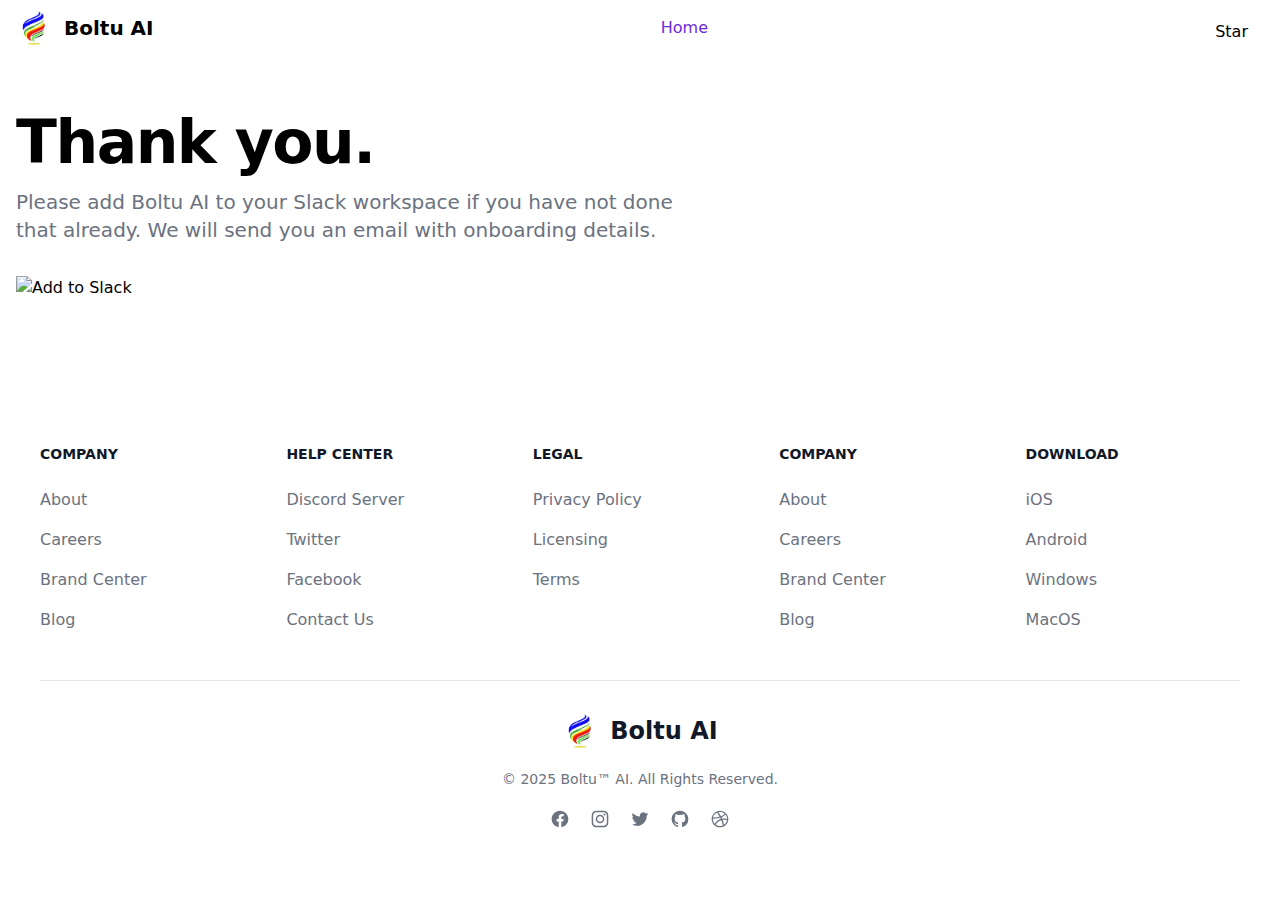
==== confirm/index.html @ ce23ddee "Added confirmation page" ====
<!DOCTYPE html>
 <html lang="en">
<head>
    <link rel="canonical" href="https://www.boltu.ai" />
    <meta charset="UTF-8">
    <meta http-equiv="X-UA-Compatible" content="IE=edge">
    <meta name="viewport" content="width=device-width, initial-scale=1.0">
    <title>Boltu AI</title>

    <!-- Meta SEO -->
    <meta name="title" content="BOltu AI">
    <meta name="description" content="Get started Boltu AI agent for your organization.">
    <meta name="robots" content="index, follow">
    <meta http-equiv="Content-Type" content="text/html; charset=utf-8">
    <meta name="language" content="English">
    <meta name="author" content="Themesberg">

    <!-- Social media share -->
    <meta property="og:title" content=Boltu AI>
    <meta property="og:site_name" content=Themesberg>
    <meta property="og:url" content=https://www.boltu.ai/>
    <meta property="og:description" content=Get started Boltu AI agent for your organization.>
    <meta property="og:type" content="">
    <meta property="og:image" content="https://boltu.ai/images/boltu.jpg">
    <meta name="twitter:card" content="summary" />
    <meta name="twitter:site" content="@boltu" />
    <meta name="twitter:creator" content="@boltu" />

    <!-- Favicon -->
    <link rel="apple-touch-icon" sizes="180x180" href="/apple-touch-icon.png">
    <link rel="icon" type="image/png" sizes="32x32" href="/favicon-32x32.png">
    <link rel="icon" type="image/png" sizes="16x16" href="/favicon-16x16.png">
    <link rel="manifest" href="/site.webmanifest">
    <meta name="msapplication-TileColor" content="#da532c">
    <meta name="theme-color" content="#ffffff">
    <script async defer src="https://buttons.github.io/buttons.js"></script>
    <link rel="stylesheet" href="../css/main.css">
</head>
<body>
    <header class="fixed w-full">
        <nav class="bg-white border-gray-200 py-2.5 dark:bg-gray-900">
            <div class="flex flex-wrap items-center justify-between max-w-screen-xl px-4 mx-auto">
                <a href="#" class="flex items-center">
                    <img src="../images/boltu.jpg" class="h-6 mr-3 sm:h-9" alt="Boltu AI" />
                    <span class="self-center text-xl font-semibold whitespace-nowrap dark:text-white">Boltu AI</span>
                </a>
                <div class="flex items-center lg:order-2">
                    <div class="hidden mt-2 mr-4 sm:inline-block">
                        <a class="github-button" href="https://github.com/boltuai/boltu" data-size="large" data-icon="octicon-star" data-show-count="true" aria-label="Star Boltu AI on GitHub">Star</a>
                    </div>
                </div>
                <div class="items-center justify-between hidden w-full lg:flex lg:w-auto lg:order-1" id="mobile-menu-2">
                    <ul class="flex flex-col mt-4 font-medium lg:flex-row lg:space-x-8 lg:mt-0">
                        <li>
                            <a href="../index.html" class="block py-2 pl-3 pr-4 text-white bg-purple-700 rounded lg:bg-transparent lg:text-purple-700 lg:p-0 dark:text-white" aria-current="page">Home</a>
                        </li>
                    </ul>
                </div>
            </div>
        </nav>
    </header>

    <!-- Start block -->
    <section class="bg-white dark:bg-gray-900">
        <div class="grid max-w-screen-xl px-4 pt-20 pb-8 mx-auto lg:gap-8 xl:gap-0 lg:py-16 lg:grid-cols-12 lg:pt-28">
            <div class="mr-auto place-self-center lg:col-span-7">
                <h1 class="max-w-2xl mb-4 text-4xl font-extrabold leading-none tracking-tight md:text-5xl xl:text-6xl dark:text-white">Thank you.</h1>
                <p class="max-w-2xl mb-6 font-light text-gray-500 lg:mb-8 md:text-lg lg:text-xl dark:text-gray-400">Please add Boltu AI to your Slack workspace if you have not done that already. We will send you an email with onboarding details.</p>
                <div class="space-y-4 sm:flex sm:space-y-0 sm:space-x-4">
                    <a href="https://slack.com/oauth/v2/authorize?client_id=8385624488194.8382802442965&scope=app_mentions:read,assistant:write,channels:history,chat:write,chat:write.public&user_scope="><img alt="Add to Slack" height="40" width="139" src="https://platform.slack-edge.com/img/add_to_slack.png" srcSet="https://platform.slack-edge.com/img/add_to_slack.png 1x, https://platform.slack-edge.com/img/add_to_slack@2x.png 2x" /></a>
                </div>
            </div>
            <!-- <div class="hidden lg:mt-0 lg:col-span-5 lg:flex">
                <img src="./images/hero.png" alt="Boltu AI">
            </div>                 -->
        </div>
    </section>
    <!-- End block -->

    <!-- End block -->
    <footer class="bg-white dark:bg-gray-800">
        <div class="max-w-screen-xl p-4 py-6 mx-auto lg:py-16 md:p-8 lg:p-10">
            <div class="grid grid-cols-2 gap-8 md:grid-cols-3 lg:grid-cols-5">
                <div>
                    <h3 class="mb-6 text-sm font-semibold text-gray-900 uppercase dark:text-white">Company</h3>
                    <ul class="text-gray-500 dark:text-gray-400">
                        <li class="mb-4">
                            <a href="#" class=" hover:underline">About</a>
                        </li>
                        <li class="mb-4">
                            <a href="#" class="hover:underline">Careers</a>
                        </li>
                        <li class="mb-4">
                            <a href="#" class="hover:underline">Brand Center</a>
                        </li>
                        <li class="mb-4">
                            <a href="#" class="hover:underline">Blog</a>
                        </li>
                    </ul>
                </div>
                <div>
                    <h3 class="mb-6 text-sm font-semibold text-gray-900 uppercase dark:text-white">Help center</h3>
                    <ul class="text-gray-500 dark:text-gray-400">
                        <li class="mb-4">
                            <a href="#" class="hover:underline">Discord Server</a>
                        </li>
                        <li class="mb-4">
                            <a href="#" class="hover:underline">Twitter</a>
                        </li>
                        <li class="mb-4">
                            <a href="#" class="hover:underline">Facebook
                        </li>
                        <li class="mb-4">
                            <a href="#" class="hover:underline">Contact Us</a>
                        </li>
                    </ul>
                </div>
                <div>
                    <h3 class="mb-6 text-sm font-semibold text-gray-900 uppercase dark:text-white">Legal</h3>
                    <ul class="text-gray-500 dark:text-gray-400">
                        <li class="mb-4">
                            <a href="#" class="hover:underline">Privacy Policy</a>
                        </li>
                        <li class="mb-4">
                            <a href="#" class="hover:underline">Licensing</a>
                        </li>
                        <li class="mb-4">
                            <a href="#" class="hover:underline">Terms</a>
                        </li>
                    </ul>
                </div>
                <div>
                    <h3 class="mb-6 text-sm font-semibold text-gray-900 uppercase dark:text-white">Company</h3>
                    <ul class="text-gray-500 dark:text-gray-400">
                        <li class="mb-4">
                            <a href="#" class=" hover:underline">About</a>
                        </li>
                        <li class="mb-4">
                            <a href="#" class="hover:underline">Careers</a>
                        </li>
                        <li class="mb-4">
                            <a href="#" class="hover:underline">Brand Center</a>
                        </li>
                        <li class="mb-4">
                            <a href="#" class="hover:underline">Blog</a>
                        </li>
                    </ul>
                </div>
                <div>
                    <h3 class="mb-6 text-sm font-semibold text-gray-900 uppercase dark:text-white">Download</h3>
                    <ul class="text-gray-500 dark:text-gray-400">
                        <li class="mb-4">
                            <a href="#" class="hover:underline">iOS</a>
                        </li>
                        <li class="mb-4">
                            <a href="#" class="hover:underline">Android</a>
                        </li>
                        <li class="mb-4">
                            <a href="#" class="hover:underline">Windows</a>
                        </li>
                        <li class="mb-4">
                            <a href="#" class="hover:underline">MacOS</a>
                        </li>
                    </ul>
                </div>
            </div>
            <hr class="my-6 border-gray-200 sm:mx-auto dark:border-gray-700 lg:my-8">
            <div class="text-center">
                <a href="#" class="flex items-center justify-center mb-5 text-2xl font-semibold text-gray-900 dark:text-white">
                    <img src="../images/boltu.jpg" class="h-6 mr-3 sm:h-9" alt="Boltu Logo" />
                    Boltu AI    
                </a>
                <span class="block text-sm text-center text-gray-500 dark:text-gray-400">© 2025 Boltu™ AI. All Rights Reserved.
                </span>
                <ul class="flex justify-center mt-5 space-x-5">
                    <li>
                        <a href="#" class="text-gray-500 hover:text-gray-900 dark:hover:text-white dark:text-gray-400">
                            <svg class="w-5 h-5" fill="currentColor" viewBox="0 0 24 24" aria-hidden="true"><path fill-rule="evenodd" d="M22 12c0-5.523-4.477-10-10-10S2 6.477 2 12c0 4.991 3.657 9.128 8.438 9.878v-6.987h-2.54V12h2.54V9.797c0-2.506 1.492-3.89 3.777-3.89 1.094 0 2.238.195 2.238.195v2.46h-1.26c-1.243 0-1.63.771-1.63 1.562V12h2.773l-.443 2.89h-2.33v6.988C18.343 21.128 22 16.991 22 12z" clip-rule="evenodd" /></svg>
                        </a>
                    </li>
                    <li>
                        <a href="#" class="text-gray-500 hover:text-gray-900 dark:hover:text-white dark:text-gray-400">
                            <svg class="w-5 h-5" fill="currentColor" viewBox="0 0 24 24" aria-hidden="true"><path fill-rule="evenodd" d="M12.315 2c2.43 0 2.784.013 3.808.06 1.064.049 1.791.218 2.427.465a4.902 4.902 0 011.772 1.153 4.902 4.902 0 011.153 1.772c.247.636.416 1.363.465 2.427.048 1.067.06 1.407.06 4.123v.08c0 2.643-.012 2.987-.06 4.043-.049 1.064-.218 1.791-.465 2.427a4.902 4.902 0 01-1.153 1.772 4.902 4.902 0 01-1.772 1.153c-.636.247-1.363.416-2.427.465-1.067.048-1.407.06-4.123.06h-.08c-2.643 0-2.987-.012-4.043-.06-1.064-.049-1.791-.218-2.427-.465a4.902 4.902 0 01-1.772-1.153 4.902 4.902 0 01-1.153-1.772c-.247-.636-.416-1.363-.465-2.427-.047-1.024-.06-1.379-.06-3.808v-.63c0-2.43.013-2.784.06-3.808.049-1.064.218-1.791.465-2.427a4.902 4.902 0 011.153-1.772A4.902 4.902 0 015.45 2.525c.636-.247 1.363-.416 2.427-.465C8.901 2.013 9.256 2 11.685 2h.63zm-.081 1.802h-.468c-2.456 0-2.784.011-3.807.058-.975.045-1.504.207-1.857.344-.467.182-.8.398-1.15.748-.35.35-.566.683-.748 1.15-.137.353-.3.882-.344 1.857-.047 1.023-.058 1.351-.058 3.807v.468c0 2.456.011 2.784.058 3.807.045.975.207 1.504.344 1.857.182.466.399.8.748 1.15.35.35.683.566 1.15.748.353.137.882.3 1.857.344 1.054.048 1.37.058 4.041.058h.08c2.597 0 2.917-.01 3.96-.058.976-.045 1.505-.207 1.858-.344.466-.182.8-.398 1.15-.748.35-.35.566-.683.748-1.15.137-.353.3-.882.344-1.857.048-1.055.058-1.37.058-4.041v-.08c0-2.597-.01-2.917-.058-3.96-.045-.976-.207-1.505-.344-1.858a3.097 3.097 0 00-.748-1.15 3.098 3.098 0 00-1.15-.748c-.353-.137-.882-.3-1.857-.344-1.023-.047-1.351-.058-3.807-.058zM12 6.865a5.135 5.135 0 110 10.27 5.135 5.135 0 010-10.27zm0 1.802a3.333 3.333 0 100 6.666 3.333 3.333 0 000-6.666zm5.338-3.205a1.2 1.2 0 110 2.4 1.2 1.2 0 010-2.4z" clip-rule="evenodd" /></svg>
                        </a>
                    </li>
                    <li>
                        <a href="#" class="text-gray-500 hover:text-gray-900 dark:hover:text-white dark:text-gray-400">
                            <svg class="w-5 h-5" fill="currentColor" viewBox="0 0 24 24" aria-hidden="true"><path d="M8.29 20.251c7.547 0 11.675-6.253 11.675-11.675 0-.178 0-.355-.012-.53A8.348 8.348 0 0022 5.92a8.19 8.19 0 01-2.357.646 4.118 4.118 0 001.804-2.27 8.224 8.224 0 01-2.605.996 4.107 4.107 0 00-6.993 3.743 11.65 11.65 0 01-8.457-4.287 4.106 4.106 0 001.27 5.477A4.072 4.072 0 012.8 9.713v.052a4.105 4.105 0 003.292 4.022 4.095 4.095 0 01-1.853.07 4.108 4.108 0 003.834 2.85A8.233 8.233 0 012 18.407a11.616 11.616 0 006.29 1.84" /></svg>
                        </a>
                    </li>
                    <li>
                        <a href="#" class="text-gray-500 hover:text-gray-900 dark:hover:text-white dark:text-gray-400">
                            <svg class="w-5 h-5" fill="currentColor" viewBox="0 0 24 24" aria-hidden="true"><path fill-rule="evenodd" d="M12 2C6.477 2 2 6.484 2 12.017c0 4.425 2.865 8.18 6.839 9.504.5.092.682-.217.682-.483 0-.237-.008-.868-.013-1.703-2.782.605-3.369-1.343-3.369-1.343-.454-1.158-1.11-1.466-1.11-1.466-.908-.62.069-.608.069-.608 1.003.07 1.531 1.032 1.531 1.032.892 1.53 2.341 1.088 2.91.832.092-.647.35-1.088.636-1.338-2.22-.253-4.555-1.113-4.555-4.951 0-1.093.39-1.988 1.029-2.688-.103-.253-.446-1.272.098-2.65 0 0 .84-.27 2.75 1.026A9.564 9.564 0 0112 6.844c.85.004 1.705.115 2.504.337 1.909-1.296 2.747-1.027 2.747-1.027.546 1.379.202 2.398.1 2.651.64.7 1.028 1.595 1.028 2.688 0 3.848-2.339 4.695-4.566 4.943.359.309.678.92.678 1.855 0 1.338-.012 2.419-.012 2.747 0 .268.18.58.688.482A10.019 10.019 0 0022 12.017C22 6.484 17.522 2 12 2z" clip-rule="evenodd" /></svg>
                        </a>
                    </li>
                    <li>
                        <a href="#" class="text-gray-500 hover:text-gray-900 dark:hover:text-white dark:text-gray-400">
                            <svg class="w-5 h-5" fill="currentColor" viewBox="0 0 24 24" aria-hidden="true"><path fill-rule="evenodd" d="M12 2C6.48 2 2 6.48 2 12s4.48 10 10 10c5.51 0 10-4.48 10-10S17.51 2 12 2zm6.605 4.61a8.502 8.502 0 011.93 5.314c-.281-.054-3.101-.629-5.943-.271-.065-.141-.12-.293-.184-.445a25.416 25.416 0 00-.564-1.236c3.145-1.28 4.577-3.124 4.761-3.362zM12 3.475c2.17 0 4.154.813 5.662 2.148-.152.216-1.443 1.941-4.48 3.08-1.399-2.57-2.95-4.675-3.189-5A8.687 8.687 0 0112 3.475zm-3.633.803a53.896 53.896 0 013.167 4.935c-3.992 1.063-7.517 1.04-7.896 1.04a8.581 8.581 0 014.729-5.975zM3.453 12.01v-.26c.37.01 4.512.065 8.775-1.215.25.477.477.965.694 1.453-.109.033-.228.065-.336.098-4.404 1.42-6.747 5.303-6.942 5.629a8.522 8.522 0 01-2.19-5.705zM12 20.547a8.482 8.482 0 01-5.239-1.8c.152-.315 1.888-3.656 6.703-5.337.022-.01.033-.01.054-.022a35.318 35.318 0 011.823 6.475 8.4 8.4 0 01-3.341.684zm4.761-1.465c-.086-.52-.542-3.015-1.659-6.084 2.679-.423 5.022.271 5.314.369a8.468 8.468 0 01-3.655 5.715z" clip-rule="evenodd" /></svg>
                        </a>
                    </li>
                </ul>
            </div>
        </div>
    </footer>
    <script src="https://unpkg.com/flowbite@1.4.1/dist/flowbite.js"></script>
</body>
</html>
---- css/main.css ----
/*
! tailwindcss v3.1.4 | MIT License | https://tailwindcss.com
*/

/*
1. Prevent padding and border from affecting element width. (https://github.com/mozdevs/cssremedy/issues/4)
2. Allow adding a border to an element by just adding a border-width. (https://github.com/tailwindcss/tailwindcss/pull/116)
*/

*,
::before,
::after {
  box-sizing: border-box;
  /* 1 */
  border-width: 0;
  /* 2 */
  border-style: solid;
  /* 2 */
  border-color: #E5E7EB;
  /* 2 */
}

::before,
::after {
  --tw-content: '';
}

/*
1. Use a consistent sensible line-height in all browsers.
2. Prevent adjustments of font size after orientation changes in iOS.
3. Use a more readable tab size.
4. Use the user's configured `sans` font-family by default.
*/

html {
  line-height: 1.5;
  /* 1 */
  -webkit-text-size-adjust: 100%;
  /* 2 */
  -moz-tab-size: 4;
  /* 3 */
  -o-tab-size: 4;
     tab-size: 4;
  /* 3 */
  font-family: ui-sans-serif, system-ui, -apple-system, BlinkMacSystemFont, "Segoe UI", Roboto, "Helvetica Neue", Arial, "Noto Sans", sans-serif, "Apple Color Emoji", "Segoe UI Emoji", "Segoe UI Symbol", "Noto Color Emoji";
  /* 4 */
}

/*
1. Remove the margin in all browsers.
2. Inherit line-height from `html` so users can set them as a class directly on the `html` element.
*/

body {
  margin: 0;
  /* 1 */
  line-height: inherit;
  /* 2 */
}

/*
1. Add the correct height in Firefox.
2. Correct the inheritance of border color in Firefox. (https://bugzilla.mozilla.org/show_bug.cgi?id=190655)
3. Ensure horizontal rules are visible by default.
*/

hr {
  height: 0;
  /* 1 */
  color: inherit;
  /* 2 */
  border-top-width: 1px;
  /* 3 */
}

/*
Add the correct text decoration in Chrome, Edge, and Safari.
*/

abbr:where([title]) {
  -webkit-text-decoration: underline dotted;
          text-decoration: underline dotted;
}

/*
Remove the default font size and weight for headings.
*/

h1,
h2,
h3,
h4,
h5,
h6 {
  font-size: inherit;
  font-weight: inherit;
}

/*
Reset links to optimize for opt-in styling instead of opt-out.
*/

a {
  color: inherit;
  text-decoration: inherit;
}

/*
Add the correct font weight in Edge and Safari.
*/

b,
strong {
  font-weight: bolder;
}

/*
1. Use the user's configured `mono` font family by default.
2. Correct the odd `em` font sizing in all browsers.
*/

code,
kbd,
samp,
pre {
  font-family: ui-monospace, SFMono-Regular, Menlo, Monaco, Consolas, "Liberation Mono", "Courier New", monospace;
  /* 1 */
  font-size: 1em;
  /* 2 */
}

/*
Add the correct font size in all browsers.
*/

small {
  font-size: 80%;
}

/*
Prevent `sub` and `sup` elements from affecting the line height in all browsers.
*/

sub,
sup {
  font-size: 75%;
  line-height: 0;
  position: relative;
  vertical-align: baseline;
}

sub {
  bottom: -0.25em;
}

sup {
  top: -0.5em;
}

/*
1. Remove text indentation from table contents in Chrome and Safari. (https://bugs.chromium.org/p/chromium/issues/detail?id=999088, https://bugs.webkit.org/show_bug.cgi?id=201297)
2. Correct table border color inheritance in all Chrome and Safari. (https://bugs.chromium.org/p/chromium/issues/detail?id=935729, https://bugs.webkit.org/show_bug.cgi?id=195016)
3. Remove gaps between table borders by default.
*/

table {
  text-indent: 0;
  /* 1 */
  border-color: inherit;
  /* 2 */
  border-collapse: collapse;
  /* 3 */
}

/*
1. Change the font styles in all browsers.
2. Remove the margin in Firefox and Safari.
3. Remove default padding in all browsers.
*/

button,
input,
optgroup,
select,
textarea {
  font-family: inherit;
  /* 1 */
  font-size: 100%;
  /* 1 */
  font-weight: inherit;
  /* 1 */
  line-height: inherit;
  /* 1 */
  color: inherit;
  /* 1 */
  margin: 0;
  /* 2 */
  padding: 0;
  /* 3 */
}

/*
Remove the inheritance of text transform in Edge and Firefox.
*/

button,
select {
  text-transform: none;
}

/*
1. Correct the inability to style clickable types in iOS and Safari.
2. Remove default button styles.
*/

button,
[type='button'],
[type='reset'],
[type='submit'] {
  -webkit-appearance: button;
  /* 1 */
  background-color: transparent;
  /* 2 */
  background-image: none;
  /* 2 */
}

/*
Use the modern Firefox focus style for all focusable elements.
*/

:-moz-focusring {
  outline: auto;
}

/*
Remove the additional `:invalid` styles in Firefox. (https://github.com/mozilla/gecko-dev/blob/2f9eacd9d3d995c937b4251a5557d95d494c9be1/layout/style/res/forms.css#L728-L737)
*/

:-moz-ui-invalid {
  box-shadow: none;
}

/*
Add the correct vertical alignment in Chrome and Firefox.
*/

progress {
  vertical-align: baseline;
}

/*
Correct the cursor style of increment and decrement buttons in Safari.
*/

::-webkit-inner-spin-button,
::-webkit-outer-spin-button {
  height: auto;
}

/*
1. Correct the odd appearance in Chrome and Safari.
2. Correct the outline style in Safari.
*/

[type='search'] {
  -webkit-appearance: textfield;
  /* 1 */
  outline-offset: -2px;
  /* 2 */
}

/*
Remove the inner padding in Chrome and Safari on macOS.
*/

::-webkit-search-decoration {
  -webkit-appearance: none;
}

/*
1. Correct the inability to style clickable types in iOS and Safari.
2. Change font properties to `inherit` in Safari.
*/

::-webkit-file-upload-button {
  -webkit-appearance: button;
  /* 1 */
  font: inherit;
  /* 2 */
}

/*
Add the correct display in Chrome and Safari.
*/

summary {
  display: list-item;
}

/*
Removes the default spacing and border for appropriate elements.
*/

blockquote,
dl,
dd,
h1,
h2,
h3,
h4,
h5,
h6,
hr,
figure,
p,
pre {
  margin: 0;
}

fieldset {
  margin: 0;
  padding: 0;
}

legend {
  padding: 0;
}

ol,
ul,
menu {
  list-style: none;
  margin: 0;
  padding: 0;
}

/*
Prevent resizing textareas horizontally by default.
*/

textarea {
  resize: vertical;
}

/*
1. Reset the default placeholder opacity in Firefox. (https://github.com/tailwindlabs/tailwindcss/issues/3300)
2. Set the default placeholder color to the user's configured gray 400 color.
*/

input::-moz-placeholder, textarea::-moz-placeholder {
  opacity: 1;
  /* 1 */
  color: #9CA3AF;
  /* 2 */
}

input:-ms-input-placeholder, textarea:-ms-input-placeholder {
  opacity: 1;
  /* 1 */
  color: #9CA3AF;
  /* 2 */
}

input::placeholder,
textarea::placeholder {
  opacity: 1;
  /* 1 */
  color: #9CA3AF;
  /* 2 */
}

/*
Set the default cursor for buttons.
*/

button,
[role="button"] {
  cursor: pointer;
}

/*
Make sure disabled buttons don't get the pointer cursor.
*/

:disabled {
  cursor: default;
}

/*
1. Make replaced elements `display: block` by default. (https://github.com/mozdevs/cssremedy/issues/14)
2. Add `vertical-align: middle` to align replaced elements more sensibly by default. (https://github.com/jensimmons/cssremedy/issues/14#issuecomment-634934210)
   This can trigger a poorly considered lint error in some tools but is included by design.
*/

img,
svg,
video,
canvas,
audio,
iframe,
embed,
object {
  display: block;
  /* 1 */
  vertical-align: middle;
  /* 2 */
}

/*
Constrain images and videos to the parent width and preserve their intrinsic aspect ratio. (https://github.com/mozdevs/cssremedy/issues/14)
*/

img,
video {
  max-width: 100%;
  height: auto;
}

[type='text'],[type='email'],[type='url'],[type='password'],[type='number'],[type='date'],[type='datetime-local'],[type='month'],[type='search'],[type='tel'],[type='time'],[type='week'],[multiple],textarea,select {
  -webkit-appearance: none;
     -moz-appearance: none;
          appearance: none;
  background-color: #fff;
  border-color: #6B7280;
  border-width: 1px;
  border-radius: 0px;
  padding-top: 0.5rem;
  padding-right: 0.75rem;
  padding-bottom: 0.5rem;
  padding-left: 0.75rem;
  font-size: 1rem;
  line-height: 1.5rem;
  --tw-shadow: 0 0 #0000;
}

[type='text']:focus, [type='email']:focus, [type='url']:focus, [type='password']:focus, [type='number']:focus, [type='date']:focus, [type='datetime-local']:focus, [type='month']:focus, [type='search']:focus, [type='tel']:focus, [type='time']:focus, [type='week']:focus, [multiple]:focus, textarea:focus, select:focus {
  outline: 2px solid transparent;
  outline-offset: 2px;
  --tw-ring-inset: var(--tw-empty,/*!*/ /*!*/);
  --tw-ring-offset-width: 0px;
  --tw-ring-offset-color: #fff;
  --tw-ring-color: #1C64F2;
  --tw-ring-offset-shadow: var(--tw-ring-inset) 0 0 0 var(--tw-ring-offset-width) var(--tw-ring-offset-color);
  --tw-ring-shadow: var(--tw-ring-inset) 0 0 0 calc(1px + var(--tw-ring-offset-width)) var(--tw-ring-color);
  box-shadow: var(--tw-ring-offset-shadow), var(--tw-ring-shadow), var(--tw-shadow);
  border-color: #1C64F2;
}

input::-moz-placeholder, textarea::-moz-placeholder {
  color: #6B7280;
  opacity: 1;
}

input:-ms-input-placeholder, textarea:-ms-input-placeholder {
  color: #6B7280;
  opacity: 1;
}

input::placeholder,textarea::placeholder {
  color: #6B7280;
  opacity: 1;
}

::-webkit-datetime-edit-fields-wrapper {
  padding: 0;
}

::-webkit-date-and-time-value {
  min-height: 1.5em;
}

select {
  background-image: url("data:image/svg+xml,%3csvg xmlns='http://www.w3.org/2000/svg' fill='none' viewBox='0 0 20 20'%3e%3cpath stroke='%236B7280' stroke-linecap='round' stroke-linejoin='round' stroke-width='1.5' d='M6 8l4 4 4-4'/%3e%3c/svg%3e");
  background-position: right 0.5rem center;
  background-repeat: no-repeat;
  background-size: 1.5em 1.5em;
  padding-right: 2.5rem;
  print-color-adjust: exact;
}

[multiple] {
  background-image: initial;
  background-position: initial;
  background-repeat: unset;
  background-size: initial;
  padding-right: 0.75rem;
  print-color-adjust: unset;
}

[type='checkbox'],[type='radio'] {
  -webkit-appearance: none;
     -moz-appearance: none;
          appearance: none;
  padding: 0;
  print-color-adjust: exact;
  display: inline-block;
  vertical-align: middle;
  background-origin: border-box;
  -webkit-user-select: none;
     -moz-user-select: none;
      -ms-user-select: none;
          user-select: none;
  flex-shrink: 0;
  height: 1rem;
  width: 1rem;
  color: #1C64F2;
  background-color: #fff;
  border-color: #6B7280;
  border-width: 1px;
  --tw-shadow: 0 0 #0000;
}

[type='checkbox'] {
  border-radius: 0px;
}

[type='radio'] {
  border-radius: 100%;
}

[type='checkbox']:focus,[type='radio']:focus {
  outline: 2px solid transparent;
  outline-offset: 2px;
  --tw-ring-inset: var(--tw-empty,/*!*/ /*!*/);
  --tw-ring-offset-width: 2px;
  --tw-ring-offset-color: #fff;
  --tw-ring-color: #1C64F2;
  --tw-ring-offset-shadow: var(--tw-ring-inset) 0 0 0 var(--tw-ring-offset-width) var(--tw-ring-offset-color);
  --tw-ring-shadow: var(--tw-ring-inset) 0 0 0 calc(2px + var(--tw-ring-offset-width)) var(--tw-ring-color);
  box-shadow: var(--tw-ring-offset-shadow), var(--tw-ring-shadow), var(--tw-shadow);
}

[type='checkbox']:checked,[type='radio']:checked,.dark [type='checkbox']:checked,.dark [type='radio']:checked {
  border-color: transparent;
  background-color: currentColor;
  background-size: 100% 100%;
  background-position: center;
  background-repeat: no-repeat;
}

[type='checkbox']:checked {
  background-image: url("data:image/svg+xml,%3csvg viewBox='0 0 16 16' fill='white' xmlns='http://www.w3.org/2000/svg'%3e%3cpath d='M12.207 4.793a1 1 0 010 1.414l-5 5a1 1 0 01-1.414 0l-2-2a1 1 0 011.414-1.414L6.5 9.086l4.293-4.293a1 1 0 011.414 0z'/%3e%3c/svg%3e");
}

[type='radio']:checked {
  background-image: url("data:image/svg+xml,%3csvg viewBox='0 0 16 16' fill='white' xmlns='http://www.w3.org/2000/svg'%3e%3ccircle cx='8' cy='8' r='3'/%3e%3c/svg%3e");
}

[type='checkbox']:indeterminate {
  background-image: url("data:image/svg+xml,%3csvg xmlns='http://www.w3.org/2000/svg' fill='none' viewBox='0 0 16 16'%3e%3cpath stroke='white' stroke-linecap='round' stroke-linejoin='round' stroke-width='2' d='M4 8h8'/%3e%3c/svg%3e");
  border-color: transparent;
  background-color: currentColor;
  background-size: 100% 100%;
  background-position: center;
  background-repeat: no-repeat;
}

[type='checkbox']:indeterminate:hover,[type='checkbox']:indeterminate:focus {
  border-color: transparent;
  background-color: currentColor;
}

[type='file'] {
  background: unset;
  border-color: inherit;
  border-width: 0;
  border-radius: 0;
  padding: 0;
  font-size: unset;
  line-height: inherit;
}

[type='file']:focus {
  outline: 1px auto inherit;
}

input[type=file]::-webkit-file-upload-button {
  color: white;
  background: #1F2937;
  border: 0;
  font-weight: 500;
  font-size: 0.875rem;
  cursor: pointer;
  padding-top: 0.625rem;
  padding-bottom: 0.625rem;
  padding-left: 2rem;
  padding-right: 1rem;
  -webkit-margin-start: -1rem;
          margin-inline-start: -1rem;
  -webkit-margin-end: 1rem;
          margin-inline-end: 1rem;
}

input[type=file]::file-selector-button {
  color: white;
  background: #1F2937;
  border: 0;
  font-weight: 500;
  font-size: 0.875rem;
  cursor: pointer;
  padding-top: 0.625rem;
  padding-bottom: 0.625rem;
  padding-left: 2rem;
  padding-right: 1rem;
  -webkit-margin-start: -1rem;
          margin-inline-start: -1rem;
  -webkit-margin-end: 1rem;
          margin-inline-end: 1rem;
}

input[type=file]::-webkit-file-upload-button:hover {
  background: #374151;
}

input[type=file]::file-selector-button:hover {
  background: #374151;
}

.dark input[type=file]::-webkit-file-upload-button {
  color: white;
  background: #4B5563;
}

.dark input[type=file]::file-selector-button {
  color: white;
  background: #4B5563;
}

.dark input[type=file]::-webkit-file-upload-button:hover {
  background: #6B7280;
}

.dark input[type=file]::file-selector-button:hover {
  background: #6B7280;
}

input[type="range"]::-webkit-slider-thumb {
  height: 1.25rem;
  width: 1.25rem;
  background: #1C64F2;
  border-radius: 9999px;
  border: 0;
  appearance: none;
  -moz-appearance: none;
  -webkit-appearance: none;
  cursor: pointer;
}

input[type="range"]:disabled::-webkit-slider-thumb {
  background: #9CA3AF;
}

.dark input[type="range"]:disabled::-webkit-slider-thumb {
  background: #6B7280;
}

input[type="range"]:focus::-webkit-slider-thumb {
  outline: 2px solid transparent;
  outline-offset: 2px;
  --tw-ring-offset-shadow: var(--tw-ring-inset) 0 0 0 var(--tw-ring-offset-width) var(--tw-ring-offset-color);
  --tw-ring-shadow: var(--tw-ring-inset) 0 0 0 calc(4px + var(--tw-ring-offset-width)) var(--tw-ring-color);
  box-shadow: var(--tw-ring-offset-shadow), var(--tw-ring-shadow), var(--tw-shadow, 0 0 #0000);
  --tw-ring-opacity: 1px;
  --tw-ring-color: rgb(164 202 254 / var(--tw-ring-opacity));
}

input[type="range"]::-moz-range-thumb {
  height: 1.25rem;
  width: 1.25rem;
  background: #1C64F2;
  border-radius: 9999px;
  border: 0;
  appearance: none;
  -moz-appearance: none;
  -webkit-appearance: none;
  cursor: pointer;
}

input[type="range"]:disabled::-moz-range-thumb {
  background: #9CA3AF;
}

.dark input[type="range"]:disabled::-moz-range-thumb {
  background: #6B7280;
}

input[type="range"]::-moz-range-progress {
  background: #3F83F8;
}

input[type="range"]::-ms-fill-lower {
  background: #3F83F8;
}

.toggle-bg:after {
  content: "";
  position: absolute;
  top: 0.125rem;
  left: 0.125rem;
  background: white;
  border-color: #D1D5DB;
  border-width: 1px;
  border-radius: 9999px;
  height: 1.25rem;
  width: 1.25rem;
  transition-property: background-color,border-color,color,fill,stroke,opacity,box-shadow,transform,filter,backdrop-filter,-webkit-backdrop-filter;
  transition-duration: .15s;
  box-shadow: var(--tw-ring-inset) 0 0 0 calc(0px + var(--tw-ring-offset-width)) var(--tw-ring-color);
}

input:checked + .toggle-bg:after {
  transform: translateX(100%);;
  border-color: white;
}

input:checked + .toggle-bg {
  background: #1C64F2;
  border-color: #1C64F2;
}

.tooltip-arrow,.tooltip-arrow:before {
  position: absolute;
  width: 8px;
  height: 8px;
  background: inherit;
}

.tooltip-arrow {
  visibility: hidden;
}

.tooltip-arrow:before {
  content: "";
  visibility: visible;
  transform: rotate(45deg);
}

[data-tooltip-style^='light'] + .tooltip > .tooltip-arrow:before {
  border-style: solid;
  border-color: #E5E7EB;
}

[data-tooltip-style^='light'] + .tooltip[data-popper-placement^='top'] > .tooltip-arrow:before {
  border-bottom-width: 1px;
  border-right-width: 1px;
}

[data-tooltip-style^='light'] + .tooltip[data-popper-placement^='right'] > .tooltip-arrow:before {
  border-bottom-width: 1px;
  border-left-width: 1px;
}

[data-tooltip-style^='light'] + .tooltip[data-popper-placement^='bottom'] > .tooltip-arrow:before {
  border-top-width: 1px;
  border-left-width: 1px;
}

[data-tooltip-style^='light'] + .tooltip[data-popper-placement^='left'] > .tooltip-arrow:before {
  border-top-width: 1px;
  border-right-width: 1px;
}

.tooltip[data-popper-placement^='top'] > .tooltip-arrow {
  bottom: -4px;
}

.tooltip[data-popper-placement^='bottom'] > .tooltip-arrow {
  top: -4px;
}

.tooltip[data-popper-placement^='left'] > .tooltip-arrow {
  right: -4px;
}

.tooltip[data-popper-placement^='right'] > .tooltip-arrow {
  left: -4px;
}

.tooltip.invisible > .tooltip-arrow:before {
  visibility: hidden;
}

*, ::before, ::after {
  --tw-border-spacing-x: 0;
  --tw-border-spacing-y: 0;
  --tw-translate-x: 0;
  --tw-translate-y: 0;
  --tw-rotate: 0;
  --tw-skew-x: 0;
  --tw-skew-y: 0;
  --tw-scale-x: 1;
  --tw-scale-y: 1;
  --tw-pan-x:  ;
  --tw-pan-y:  ;
  --tw-pinch-zoom:  ;
  --tw-scroll-snap-strictness: proximity;
  --tw-ordinal:  ;
  --tw-slashed-zero:  ;
  --tw-numeric-figure:  ;
  --tw-numeric-spacing:  ;
  --tw-numeric-fraction:  ;
  --tw-ring-inset:  ;
  --tw-ring-offset-width: 0px;
  --tw-ring-offset-color: #fff;
  --tw-ring-color: rgb(63 131 248 / 0.5);
  --tw-ring-offset-shadow: 0 0 #0000;
  --tw-ring-shadow: 0 0 #0000;
  --tw-shadow: 0 0 #0000;
  --tw-shadow-colored: 0 0 #0000;
  --tw-blur:  ;
  --tw-brightness:  ;
  --tw-contrast:  ;
  --tw-grayscale:  ;
  --tw-hue-rotate:  ;
  --tw-invert:  ;
  --tw-saturate:  ;
  --tw-sepia:  ;
  --tw-drop-shadow:  ;
  --tw-backdrop-blur:  ;
  --tw-backdrop-brightness:  ;
  --tw-backdrop-contrast:  ;
  --tw-backdrop-grayscale:  ;
  --tw-backdrop-hue-rotate:  ;
  --tw-backdrop-invert:  ;
  --tw-backdrop-opacity:  ;
  --tw-backdrop-saturate:  ;
  --tw-backdrop-sepia:  ;
}

::-webkit-backdrop {
  --tw-border-spacing-x: 0;
  --tw-border-spacing-y: 0;
  --tw-translate-x: 0;
  --tw-translate-y: 0;
  --tw-rotate: 0;
  --tw-skew-x: 0;
  --tw-skew-y: 0;
  --tw-scale-x: 1;
  --tw-scale-y: 1;
  --tw-pan-x:  ;
  --tw-pan-y:  ;
  --tw-pinch-zoom:  ;
  --tw-scroll-snap-strictness: proximity;
  --tw-ordinal:  ;
  --tw-slashed-zero:  ;
  --tw-numeric-figure:  ;
  --tw-numeric-spacing:  ;
  --tw-numeric-fraction:  ;
  --tw-ring-inset:  ;
  --tw-ring-offset-width: 0px;
  --tw-ring-offset-color: #fff;
  --tw-ring-color: rgb(63 131 248 / 0.5);
  --tw-ring-offset-shadow: 0 0 #0000;
  --tw-ring-shadow: 0 0 #0000;
  --tw-shadow: 0 0 #0000;
  --tw-shadow-colored: 0 0 #0000;
  --tw-blur:  ;
  --tw-brightness:  ;
  --tw-contrast:  ;
  --tw-grayscale:  ;
  --tw-hue-rotate:  ;
  --tw-invert:  ;
  --tw-saturate:  ;
  --tw-sepia:  ;
  --tw-drop-shadow:  ;
  --tw-backdrop-blur:  ;
  --tw-backdrop-brightness:  ;
  --tw-backdrop-contrast:  ;
  --tw-backdrop-grayscale:  ;
  --tw-backdrop-hue-rotate:  ;
  --tw-backdrop-invert:  ;
  --tw-backdrop-opacity:  ;
  --tw-backdrop-saturate:  ;
  --tw-backdrop-sepia:  ;
}

::backdrop {
  --tw-border-spacing-x: 0;
  --tw-border-spacing-y: 0;
  --tw-translate-x: 0;
  --tw-translate-y: 0;
  --tw-rotate: 0;
  --tw-skew-x: 0;
  --tw-skew-y: 0;
  --tw-scale-x: 1;
  --tw-scale-y: 1;
  --tw-pan-x:  ;
  --tw-pan-y:  ;
  --tw-pinch-zoom:  ;
  --tw-scroll-snap-strictness: proximity;
  --tw-ordinal:  ;
  --tw-slashed-zero:  ;
  --tw-numeric-figure:  ;
  --tw-numeric-spacing:  ;
  --tw-numeric-fraction:  ;
  --tw-ring-inset:  ;
  --tw-ring-offset-width: 0px;
  --tw-ring-offset-color: #fff;
  --tw-ring-color: rgb(63 131 248 / 0.5);
  --tw-ring-offset-shadow: 0 0 #0000;
  --tw-ring-shadow: 0 0 #0000;
  --tw-shadow: 0 0 #0000;
  --tw-shadow-colored: 0 0 #0000;
  --tw-blur:  ;
  --tw-brightness:  ;
  --tw-contrast:  ;
  --tw-grayscale:  ;
  --tw-hue-rotate:  ;
  --tw-invert:  ;
  --tw-saturate:  ;
  --tw-sepia:  ;
  --tw-drop-shadow:  ;
  --tw-backdrop-blur:  ;
  --tw-backdrop-brightness:  ;
  --tw-backdrop-contrast:  ;
  --tw-backdrop-grayscale:  ;
  --tw-backdrop-hue-rotate:  ;
  --tw-backdrop-invert:  ;
  --tw-backdrop-opacity:  ;
  --tw-backdrop-saturate:  ;
  --tw-backdrop-sepia:  ;
}

.container {
  width: 100%;
}

@media (min-width: 640px) {
  .container {
    max-width: 640px;
  }
}

@media (min-width: 768px) {
  .container {
    max-width: 768px;
  }
}

@media (min-width: 1024px) {
  .container {
    max-width: 1024px;
  }
}

@media (min-width: 1280px) {
  .container {
    max-width: 1280px;
  }
}

@media (min-width: 1536px) {
  .container {
    max-width: 1536px;
  }
}

.sr-only {
  position: absolute;
  width: 1px;
  height: 1px;
  padding: 0;
  margin: -1px;
  overflow: hidden;
  clip: rect(0, 0, 0, 0);
  white-space: nowrap;
  border-width: 0;
}

.visible {
  visibility: visible;
}

.invisible {
  visibility: hidden;
}

.static {
  position: static;
}

.fixed {
  position: fixed;
}

.absolute {
  position: absolute;
}

.relative {
  position: relative;
}

.inset-0 {
  top: 0px;
  right: 0px;
  bottom: 0px;
  left: 0px;
}

.top-0 {
  top: 0px;
}

.left-0 {
  left: 0px;
}

.z-20 {
  z-index: 20;
}

.z-10 {
  z-index: 10;
}

.z-40 {
  z-index: 40;
}

.col-span-2 {
  grid-column: span 2 / span 2;
}

.mx-auto {
  margin-left: auto;
  margin-right: auto;
}

.my-7 {
  margin-top: 1.75rem;
  margin-bottom: 1.75rem;
}

.my-8 {
  margin-top: 2rem;
  margin-bottom: 2rem;
}

.my-6 {
  margin-top: 1.5rem;
  margin-bottom: 1.5rem;
}

.mr-3 {
  margin-right: 0.75rem;
}

.mt-2 {
  margin-top: 0.5rem;
}

.mr-4 {
  margin-right: 1rem;
}

.ml-1 {
  margin-left: 0.25rem;
}

.mt-4 {
  margin-top: 1rem;
}

.mr-auto {
  margin-right: auto;
}

.mb-4 {
  margin-bottom: 1rem;
}

.mb-6 {
  margin-bottom: 1.5rem;
}

.mr-2 {
  margin-right: 0.5rem;
}

.mb-2 {
  margin-bottom: 0.5rem;
}

.mb-8 {
  margin-bottom: 2rem;
}

.mt-3 {
  margin-top: 0.75rem;
}

.mt-6 {
  margin-top: 1.5rem;
}

.mb-3 {
  margin-bottom: 0.75rem;
}

.mb-5 {
  margin-bottom: 1.25rem;
}

.mt-5 {
  margin-top: 1.25rem;
}

.mb-1 {
  margin-bottom: 0.25rem;
}

.block {
  display: block;
}

.inline-block {
  display: inline-block;
}

.inline {
  display: inline;
}

.flex {
  display: flex;
}

.inline-flex {
  display: inline-flex;
}

.table {
  display: table;
}

.grid {
  display: grid;
}

.hidden {
  display: none;
}

.h-6 {
  height: 1.5rem;
}

.h-4 {
  height: 1rem;
}

.h-9 {
  height: 2.25rem;
}

.h-8 {
  height: 2rem;
}

.h-5 {
  height: 1.25rem;
}

.h-10 {
  height: 2.5rem;
}

.h-12 {
  height: 3rem;
}

.w-full {
  width: 100%;
}

.w-6 {
  width: 1.5rem;
}

.w-4 {
  width: 1rem;
}

.w-5 {
  width: 1.25rem;
}

.w-10 {
  width: 2.5rem;
}

.w-64 {
  width: 16rem;
}

.w-1\/2 {
  width: 50%;
}

.max-w-screen-xl {
  max-width: 1280px;
}

.max-w-2xl {
  max-width: 42rem;
}

.max-w-screen-md {
  max-width: 768px;
}

.max-w-lg {
  max-width: 32rem;
}

.max-w-screen-sm {
  max-width: 640px;
}

.flex-1 {
  flex: 1 1 0%;
}

.flex-shrink-0 {
  flex-shrink: 0;
}

.flex-shrink {
  flex-shrink: 1;
}

.shrink-0 {
  flex-shrink: 0;
}

.-translate-x-full {
  --tw-translate-x: -100%;
  transform: translate(var(--tw-translate-x), var(--tw-translate-y)) rotate(var(--tw-rotate)) skewX(var(--tw-skew-x)) skewY(var(--tw-skew-y)) scaleX(var(--tw-scale-x)) scaleY(var(--tw-scale-y));
}

.translate-x-full {
  --tw-translate-x: 100%;
  transform: translate(var(--tw-translate-x), var(--tw-translate-y)) rotate(var(--tw-rotate)) skewX(var(--tw-skew-x)) skewY(var(--tw-skew-y)) scaleX(var(--tw-scale-x)) scaleY(var(--tw-scale-y));
}

.translate-x-0 {
  --tw-translate-x: 0px;
  transform: translate(var(--tw-translate-x), var(--tw-translate-y)) rotate(var(--tw-rotate)) skewX(var(--tw-skew-x)) skewY(var(--tw-skew-y)) scaleX(var(--tw-scale-x)) scaleY(var(--tw-scale-y));
}

.rotate-180 {
  --tw-rotate: 180deg;
  transform: translate(var(--tw-translate-x), var(--tw-translate-y)) rotate(var(--tw-rotate)) skewX(var(--tw-skew-x)) skewY(var(--tw-skew-y)) scaleX(var(--tw-scale-x)) scaleY(var(--tw-scale-y));
}

.transform {
  transform: translate(var(--tw-translate-x), var(--tw-translate-y)) rotate(var(--tw-rotate)) skewX(var(--tw-skew-x)) skewY(var(--tw-skew-y)) scaleX(var(--tw-scale-x)) scaleY(var(--tw-scale-y));
}

.cursor-default {
  cursor: default;
}

.cursor-not-allowed {
  cursor: not-allowed;
}

.cursor-pointer {
  cursor: pointer;
}

.resize {
  resize: both;
}

.list-disc {
  list-style-type: disc;
}

.grid-cols-2 {
  grid-template-columns: repeat(2, minmax(0, 1fr));
}

.grid-cols-4 {
  grid-template-columns: repeat(4, minmax(0, 1fr));
}

.grid-cols-7 {
  grid-template-columns: repeat(7, minmax(0, 1fr));
}

.flex-col {
  flex-direction: column;
}

.flex-wrap {
  flex-wrap: wrap;
}

.items-start {
  align-items: flex-start;
}

.items-end {
  align-items: flex-end;
}

.items-center {
  align-items: center;
}

.items-baseline {
  align-items: baseline;
}

.justify-start {
  justify-content: flex-start;
}

.justify-end {
  justify-content: flex-end;
}

.justify-center {
  justify-content: center;
}

.justify-between {
  justify-content: space-between;
}

.gap-8 {
  gap: 2rem;
}

.space-y-4 > :not([hidden]) ~ :not([hidden]) {
  --tw-space-y-reverse: 0;
  margin-top: calc(1rem * calc(1 - var(--tw-space-y-reverse)));
  margin-bottom: calc(1rem * var(--tw-space-y-reverse));
}

.space-y-12 > :not([hidden]) ~ :not([hidden]) {
  --tw-space-y-reverse: 0;
  margin-top: calc(3rem * calc(1 - var(--tw-space-y-reverse)));
  margin-bottom: calc(3rem * var(--tw-space-y-reverse));
}

.space-y-5 > :not([hidden]) ~ :not([hidden]) {
  --tw-space-y-reverse: 0;
  margin-top: calc(1.25rem * calc(1 - var(--tw-space-y-reverse)));
  margin-bottom: calc(1.25rem * var(--tw-space-y-reverse));
}

.space-x-3 > :not([hidden]) ~ :not([hidden]) {
  --tw-space-x-reverse: 0;
  margin-right: calc(0.75rem * var(--tw-space-x-reverse));
  margin-left: calc(0.75rem * calc(1 - var(--tw-space-x-reverse)));
}

.space-y-8 > :not([hidden]) ~ :not([hidden]) {
  --tw-space-y-reverse: 0;
  margin-top: calc(2rem * calc(1 - var(--tw-space-y-reverse)));
  margin-bottom: calc(2rem * var(--tw-space-y-reverse));
}

.space-x-5 > :not([hidden]) ~ :not([hidden]) {
  --tw-space-x-reverse: 0;
  margin-right: calc(1.25rem * var(--tw-space-x-reverse));
  margin-left: calc(1.25rem * calc(1 - var(--tw-space-x-reverse)));
}

.space-x-2 > :not([hidden]) ~ :not([hidden]) {
  --tw-space-x-reverse: 0;
  margin-right: calc(0.5rem * var(--tw-space-x-reverse));
  margin-left: calc(0.5rem * calc(1 - var(--tw-space-x-reverse)));
}

.divide-x-2 > :not([hidden]) ~ :not([hidden]) {
  --tw-divide-x-reverse: 0;
  border-right-width: calc(2px * var(--tw-divide-x-reverse));
  border-left-width: calc(2px * calc(1 - var(--tw-divide-x-reverse)));
}

.divide-gray-500 > :not([hidden]) ~ :not([hidden]) {
  --tw-divide-opacity: 1;
  border-color: rgb(107 114 128 / var(--tw-divide-opacity));
}

.place-self-center {
  place-self: center;
}

.self-center {
  align-self: center;
}

.whitespace-nowrap {
  white-space: nowrap;
}

.rounded-lg {
  border-radius: 0.5rem;
}

.rounded {
  border-radius: 0.25rem;
}

.rounded-full {
  border-radius: 9999px;
}

.rounded-l-lg {
  border-top-left-radius: 0.5rem;
  border-bottom-left-radius: 0.5rem;
}

.rounded-r-lg {
  border-top-right-radius: 0.5rem;
  border-bottom-right-radius: 0.5rem;
}

.border {
  border-width: 1px;
}

.border-0 {
  border-width: 0px;
}

.border-b {
  border-bottom-width: 1px;
}

.border-t {
  border-top-width: 1px;
}

.border-gray-200 {
  --tw-border-opacity: 1;
  border-color: rgb(229 231 235 / var(--tw-border-opacity));
}

.border-gray-100 {
  --tw-border-opacity: 1;
  border-color: rgb(243 244 246 / var(--tw-border-opacity));
}

.border-gray-300 {
  --tw-border-opacity: 1;
  border-color: rgb(209 213 219 / var(--tw-border-opacity));
}

.border-blue-700 {
  --tw-border-opacity: 1;
  border-color: rgb(26 86 219 / var(--tw-border-opacity));
}

.border-blue-600 {
  --tw-border-opacity: 1;
  border-color: rgb(28 100 242 / var(--tw-border-opacity));
}

.bg-white {
  --tw-bg-opacity: 1;
  background-color: rgb(255 255 255 / var(--tw-bg-opacity));
}

.bg-purple-700 {
  --tw-bg-opacity: 1;
  background-color: rgb(108 43 217 / var(--tw-bg-opacity));
}

.bg-gray-50 {
  --tw-bg-opacity: 1;
  background-color: rgb(249 250 251 / var(--tw-bg-opacity));
}

.bg-purple-600 {
  --tw-bg-opacity: 1;
  background-color: rgb(126 58 242 / var(--tw-bg-opacity));
}

.bg-gray-200 {
  --tw-bg-opacity: 1;
  background-color: rgb(229 231 235 / var(--tw-bg-opacity));
}

.bg-blue-700 {
  --tw-bg-opacity: 1;
  background-color: rgb(26 86 219 / var(--tw-bg-opacity));
}

.bg-gray-100 {
  --tw-bg-opacity: 1;
  background-color: rgb(243 244 246 / var(--tw-bg-opacity));
}

.bg-white\/50 {
  background-color: rgb(255 255 255 / 0.5);
}

.bg-gray-900 {
  --tw-bg-opacity: 1;
  background-color: rgb(17 24 39 / var(--tw-bg-opacity));
}

.bg-opacity-50 {
  --tw-bg-opacity: 0.5;
}

.p-2 {
  padding: 0.5rem;
}

.p-6 {
  padding: 1.5rem;
}

.p-4 {
  padding: 1rem;
}

.p-2\.5 {
  padding: 0.625rem;
}

.p-1 {
  padding: 0.25rem;
}

.py-2\.5 {
  padding-top: 0.625rem;
  padding-bottom: 0.625rem;
}

.py-2 {
  padding-top: 0.5rem;
  padding-bottom: 0.5rem;
}

.px-4 {
  padding-left: 1rem;
  padding-right: 1rem;
}

.px-5 {
  padding-left: 1.25rem;
  padding-right: 1.25rem;
}

.py-3 {
  padding-top: 0.75rem;
  padding-bottom: 0.75rem;
}

.py-8 {
  padding-top: 2rem;
  padding-bottom: 2rem;
}

.py-5 {
  padding-top: 1.25rem;
  padding-bottom: 1.25rem;
}

.py-6 {
  padding-top: 1.5rem;
  padding-bottom: 1.5rem;
}

.px-2 {
  padding-left: 0.5rem;
  padding-right: 0.5rem;
}

.pl-3 {
  padding-left: 0.75rem;
}

.pr-4 {
  padding-right: 1rem;
}

.pt-20 {
  padding-top: 5rem;
}

.pb-8 {
  padding-bottom: 2rem;
}

.pt-8 {
  padding-top: 2rem;
}

.pt-6 {
  padding-top: 1.5rem;
}

.pr-3 {
  padding-right: 0.75rem;
}

.pl-5 {
  padding-left: 1.25rem;
}

.pt-2 {
  padding-top: 0.5rem;
}

.text-left {
  text-align: left;
}

.text-center {
  text-align: center;
}

.text-xl {
  font-size: 1.25rem;
  line-height: 1.75rem;
}

.text-sm {
  font-size: 0.875rem;
  line-height: 1.25rem;
}

.text-4xl {
  font-size: 2.25rem;
  line-height: 2.5rem;
}

.text-3xl {
  font-size: 1.875rem;
  line-height: 2.25rem;
}

.text-base {
  font-size: 1rem;
  line-height: 1.5rem;
}

.text-lg {
  font-size: 1.125rem;
  line-height: 1.75rem;
}

.text-2xl {
  font-size: 1.5rem;
  line-height: 2rem;
}

.text-5xl {
  font-size: 3rem;
  line-height: 1;
}

.font-semibold {
  font-weight: 600;
}

.font-medium {
  font-weight: 500;
}

.font-extrabold {
  font-weight: 800;
}

.font-light {
  font-weight: 300;
}

.font-bold {
  font-weight: 700;
}

.uppercase {
  text-transform: uppercase;
}

.leading-none {
  line-height: 1;
}

.leading-tight {
  line-height: 1.25;
}

.leading-6 {
  line-height: 1.5rem;
}

.leading-9 {
  line-height: 2.25rem;
}

.tracking-tight {
  letter-spacing: -0.025em;
}

.text-gray-800 {
  --tw-text-opacity: 1;
  color: rgb(31 41 55 / var(--tw-text-opacity));
}

.text-white {
  --tw-text-opacity: 1;
  color: rgb(255 255 255 / var(--tw-text-opacity));
}

.text-gray-500 {
  --tw-text-opacity: 1;
  color: rgb(107 114 128 / var(--tw-text-opacity));
}

.text-gray-700 {
  --tw-text-opacity: 1;
  color: rgb(55 65 81 / var(--tw-text-opacity));
}

.text-gray-900 {
  --tw-text-opacity: 1;
  color: rgb(17 24 39 / var(--tw-text-opacity));
}

.text-purple-500 {
  --tw-text-opacity: 1;
  color: rgb(144 97 249 / var(--tw-text-opacity));
}

.text-purple-600 {
  --tw-text-opacity: 1;
  color: rgb(126 58 242 / var(--tw-text-opacity));
}

.text-gray-400 {
  --tw-text-opacity: 1;
  color: rgb(156 163 175 / var(--tw-text-opacity));
}

.text-green-500 {
  --tw-text-opacity: 1;
  color: rgb(14 159 110 / var(--tw-text-opacity));
}

.text-blue-600 {
  --tw-text-opacity: 1;
  color: rgb(28 100 242 / var(--tw-text-opacity));
}

.opacity-0 {
  opacity: 0;
}

.opacity-100 {
  opacity: 1;
}

.shadow {
  --tw-shadow: 0 1px 3px 0 rgb(0 0 0 / 0.1), 0 1px 2px -1px rgb(0 0 0 / 0.1);
  --tw-shadow-colored: 0 1px 3px 0 var(--tw-shadow-color), 0 1px 2px -1px var(--tw-shadow-color);
  box-shadow: var(--tw-ring-offset-shadow, 0 0 #0000), var(--tw-ring-shadow, 0 0 #0000), var(--tw-shadow);
}

.shadow-lg {
  --tw-shadow: 0 10px 15px -3px rgb(0 0 0 / 0.1), 0 4px 6px -4px rgb(0 0 0 / 0.1);
  --tw-shadow-colored: 0 10px 15px -3px var(--tw-shadow-color), 0 4px 6px -4px var(--tw-shadow-color);
  box-shadow: var(--tw-ring-offset-shadow, 0 0 #0000), var(--tw-ring-shadow, 0 0 #0000), var(--tw-shadow);
}

.outline {
  outline-style: solid;
}

.blur {
  --tw-blur: blur(8px);
  filter: var(--tw-blur) var(--tw-brightness) var(--tw-contrast) var(--tw-grayscale) var(--tw-hue-rotate) var(--tw-invert) var(--tw-saturate) var(--tw-sepia) var(--tw-drop-shadow);
}

.filter {
  filter: var(--tw-blur) var(--tw-brightness) var(--tw-contrast) var(--tw-grayscale) var(--tw-hue-rotate) var(--tw-invert) var(--tw-saturate) var(--tw-sepia) var(--tw-drop-shadow);
}

.transition-all {
  transition-property: all;
  transition-timing-function: cubic-bezier(0.4, 0, 0.2, 1);
  transition-duration: 150ms;
}

.transition {
  transition-property: color, background-color, border-color, fill, stroke, opacity, box-shadow, transform, filter, -webkit-text-decoration-color, -webkit-backdrop-filter;
  transition-property: color, background-color, border-color, text-decoration-color, fill, stroke, opacity, box-shadow, transform, filter, backdrop-filter;
  transition-property: color, background-color, border-color, text-decoration-color, fill, stroke, opacity, box-shadow, transform, filter, backdrop-filter, -webkit-text-decoration-color, -webkit-backdrop-filter;
  transition-timing-function: cubic-bezier(0.4, 0, 0.2, 1);
  transition-duration: 150ms;
}

.transition-opacity {
  transition-property: opacity;
  transition-timing-function: cubic-bezier(0.4, 0, 0.2, 1);
  transition-duration: 150ms;
}

.ease-out {
  transition-timing-function: cubic-bezier(0, 0, 0.2, 1);
}

.hover\:border-gray-300:hover {
  --tw-border-opacity: 1;
  border-color: rgb(209 213 219 / var(--tw-border-opacity));
}

.hover\:bg-gray-50:hover {
  --tw-bg-opacity: 1;
  background-color: rgb(249 250 251 / var(--tw-bg-opacity));
}

.hover\:bg-purple-800:hover {
  --tw-bg-opacity: 1;
  background-color: rgb(85 33 181 / var(--tw-bg-opacity));
}

.hover\:bg-gray-100:hover {
  --tw-bg-opacity: 1;
  background-color: rgb(243 244 246 / var(--tw-bg-opacity));
}

.hover\:bg-purple-700:hover {
  --tw-bg-opacity: 1;
  background-color: rgb(108 43 217 / var(--tw-bg-opacity));
}

.hover\:bg-blue-800:hover {
  --tw-bg-opacity: 1;
  background-color: rgb(30 66 159 / var(--tw-bg-opacity));
}

.hover\:bg-white:hover {
  --tw-bg-opacity: 1;
  background-color: rgb(255 255 255 / var(--tw-bg-opacity));
}

.hover\:text-blue-700:hover {
  --tw-text-opacity: 1;
  color: rgb(26 86 219 / var(--tw-text-opacity));
}

.hover\:text-gray-900:hover {
  --tw-text-opacity: 1;
  color: rgb(17 24 39 / var(--tw-text-opacity));
}

.hover\:text-purple-800:hover {
  --tw-text-opacity: 1;
  color: rgb(85 33 181 / var(--tw-text-opacity));
}

.hover\:text-blue-600:hover {
  --tw-text-opacity: 1;
  color: rgb(28 100 242 / var(--tw-text-opacity));
}

.hover\:text-gray-600:hover {
  --tw-text-opacity: 1;
  color: rgb(75 85 99 / var(--tw-text-opacity));
}

.hover\:underline:hover {
  -webkit-text-decoration-line: underline;
          text-decoration-line: underline;
}

.focus\:z-10:focus {
  z-index: 10;
}

.focus\:outline-none:focus {
  outline: 2px solid transparent;
  outline-offset: 2px;
}

.focus\:ring-4:focus {
  --tw-ring-offset-shadow: var(--tw-ring-inset) 0 0 0 var(--tw-ring-offset-width) var(--tw-ring-offset-color);
  --tw-ring-shadow: var(--tw-ring-inset) 0 0 0 calc(4px + var(--tw-ring-offset-width)) var(--tw-ring-color);
  box-shadow: var(--tw-ring-offset-shadow), var(--tw-ring-shadow), var(--tw-shadow, 0 0 #0000);
}

.focus\:ring-2:focus {
  --tw-ring-offset-shadow: var(--tw-ring-inset) 0 0 0 var(--tw-ring-offset-width) var(--tw-ring-offset-color);
  --tw-ring-shadow: var(--tw-ring-inset) 0 0 0 calc(2px + var(--tw-ring-offset-width)) var(--tw-ring-color);
  box-shadow: var(--tw-ring-offset-shadow), var(--tw-ring-shadow), var(--tw-shadow, 0 0 #0000);
}

.focus\:ring-gray-300:focus {
  --tw-ring-opacity: 1;
  --tw-ring-color: rgb(209 213 219 / var(--tw-ring-opacity));
}

.focus\:ring-purple-300:focus {
  --tw-ring-opacity: 1;
  --tw-ring-color: rgb(202 191 253 / var(--tw-ring-opacity));
}

.focus\:ring-gray-200:focus {
  --tw-ring-opacity: 1;
  --tw-ring-color: rgb(229 231 235 / var(--tw-ring-opacity));
}

.focus\:ring-gray-100:focus {
  --tw-ring-opacity: 1;
  --tw-ring-color: rgb(243 244 246 / var(--tw-ring-opacity));
}

.focus\:ring-purple-200:focus {
  --tw-ring-opacity: 1;
  --tw-ring-color: rgb(220 215 254 / var(--tw-ring-opacity));
}

.focus\:ring-blue-300:focus {
  --tw-ring-opacity: 1;
  --tw-ring-color: rgb(164 202 254 / var(--tw-ring-opacity));
}

.dark .dark\:divide-gray-700 > :not([hidden]) ~ :not([hidden]) {
  --tw-divide-opacity: 1;
  border-color: rgb(55 65 81 / var(--tw-divide-opacity));
}

.dark .dark\:border-gray-700 {
  --tw-border-opacity: 1;
  border-color: rgb(55 65 81 / var(--tw-border-opacity));
}

.dark .dark\:border-gray-600 {
  --tw-border-opacity: 1;
  border-color: rgb(75 85 99 / var(--tw-border-opacity));
}

.dark .dark\:border-blue-500 {
  --tw-border-opacity: 1;
  border-color: rgb(63 131 248 / var(--tw-border-opacity));
}

.dark .dark\:border-transparent {
  border-color: transparent;
}

.dark .dark\:bg-gray-900 {
  --tw-bg-opacity: 1;
  background-color: rgb(17 24 39 / var(--tw-bg-opacity));
}

.dark .dark\:bg-purple-600 {
  --tw-bg-opacity: 1;
  background-color: rgb(126 58 242 / var(--tw-bg-opacity));
}

.dark .dark\:bg-gray-800 {
  --tw-bg-opacity: 1;
  background-color: rgb(31 41 55 / var(--tw-bg-opacity));
}

.dark .dark\:bg-gray-700 {
  --tw-bg-opacity: 1;
  background-color: rgb(55 65 81 / var(--tw-bg-opacity));
}

.dark .dark\:bg-blue-600 {
  --tw-bg-opacity: 1;
  background-color: rgb(28 100 242 / var(--tw-bg-opacity));
}

.dark .dark\:bg-gray-600 {
  --tw-bg-opacity: 1;
  background-color: rgb(75 85 99 / var(--tw-bg-opacity));
}

.dark .dark\:bg-gray-800\/50 {
  background-color: rgb(31 41 55 / 0.5);
}

.dark .dark\:bg-opacity-80 {
  --tw-bg-opacity: 0.8;
}

.dark .dark\:text-white {
  --tw-text-opacity: 1;
  color: rgb(255 255 255 / var(--tw-text-opacity));
}

.dark .dark\:text-gray-400 {
  --tw-text-opacity: 1;
  color: rgb(156 163 175 / var(--tw-text-opacity));
}

.dark .dark\:text-purple-400 {
  --tw-text-opacity: 1;
  color: rgb(172 148 250 / var(--tw-text-opacity));
}

.dark .dark\:text-purple-500 {
  --tw-text-opacity: 1;
  color: rgb(144 97 249 / var(--tw-text-opacity));
}

.dark .dark\:text-gray-600 {
  --tw-text-opacity: 1;
  color: rgb(75 85 99 / var(--tw-text-opacity));
}

.dark .dark\:text-green-400 {
  --tw-text-opacity: 1;
  color: rgb(49 196 141 / var(--tw-text-opacity));
}

.dark .dark\:text-blue-500 {
  --tw-text-opacity: 1;
  color: rgb(63 131 248 / var(--tw-text-opacity));
}

.dark .dark\:hover\:bg-gray-700:hover {
  --tw-bg-opacity: 1;
  background-color: rgb(55 65 81 / var(--tw-bg-opacity));
}

.dark .dark\:hover\:bg-purple-700:hover {
  --tw-bg-opacity: 1;
  background-color: rgb(108 43 217 / var(--tw-bg-opacity));
}

.dark .dark\:hover\:bg-gray-600:hover {
  --tw-bg-opacity: 1;
  background-color: rgb(75 85 99 / var(--tw-bg-opacity));
}

.dark .dark\:hover\:bg-blue-700:hover {
  --tw-bg-opacity: 1;
  background-color: rgb(26 86 219 / var(--tw-bg-opacity));
}

.dark .dark\:hover\:bg-gray-800:hover {
  --tw-bg-opacity: 1;
  background-color: rgb(31 41 55 / var(--tw-bg-opacity));
}

.dark .dark\:hover\:text-white:hover {
  --tw-text-opacity: 1;
  color: rgb(255 255 255 / var(--tw-text-opacity));
}

.dark .dark\:hover\:text-purple-700:hover {
  --tw-text-opacity: 1;
  color: rgb(108 43 217 / var(--tw-text-opacity));
}

.dark .dark\:hover\:text-blue-500:hover {
  --tw-text-opacity: 1;
  color: rgb(63 131 248 / var(--tw-text-opacity));
}

.dark .dark\:hover\:text-gray-300:hover {
  --tw-text-opacity: 1;
  color: rgb(209 213 219 / var(--tw-text-opacity));
}

.dark .dark\:focus\:ring-gray-800:focus {
  --tw-ring-opacity: 1;
  --tw-ring-color: rgb(31 41 55 / var(--tw-ring-opacity));
}

.dark .dark\:focus\:ring-purple-800:focus {
  --tw-ring-opacity: 1;
  --tw-ring-color: rgb(85 33 181 / var(--tw-ring-opacity));
}

.dark .dark\:focus\:ring-gray-600:focus {
  --tw-ring-opacity: 1;
  --tw-ring-color: rgb(75 85 99 / var(--tw-ring-opacity));
}

.dark .dark\:focus\:ring-gray-700:focus {
  --tw-ring-opacity: 1;
  --tw-ring-color: rgb(55 65 81 / var(--tw-ring-opacity));
}

.dark .dark\:focus\:ring-purple-900:focus {
  --tw-ring-opacity: 1;
  --tw-ring-color: rgb(74 29 150 / var(--tw-ring-opacity));
}

@media (min-width: 640px) {
  .sm\:mx-auto {
    margin-left: auto;
    margin-right: auto;
  }

  .sm\:mr-2 {
    margin-right: 0.5rem;
  }

  .sm\:inline-block {
    display: inline-block;
  }

  .sm\:flex {
    display: flex;
  }

  .sm\:h-9 {
    height: 2.25rem;
  }

  .sm\:w-auto {
    width: auto;
  }

  .sm\:grid-cols-3 {
    grid-template-columns: repeat(3, minmax(0, 1fr));
  }

  .sm\:gap-12 {
    gap: 3rem;
  }

  .sm\:gap-6 {
    gap: 1.5rem;
  }

  .sm\:space-y-0 > :not([hidden]) ~ :not([hidden]) {
    --tw-space-y-reverse: 0;
    margin-top: calc(0px * calc(1 - var(--tw-space-y-reverse)));
    margin-bottom: calc(0px * var(--tw-space-y-reverse));
  }

  .sm\:space-x-4 > :not([hidden]) ~ :not([hidden]) {
    --tw-space-x-reverse: 0;
    margin-right: calc(1rem * var(--tw-space-x-reverse));
    margin-left: calc(1rem * calc(1 - var(--tw-space-x-reverse)));
  }

  .sm\:text-lg {
    font-size: 1.125rem;
    line-height: 1.75rem;
  }

  .sm\:text-xl {
    font-size: 1.25rem;
    line-height: 1.75rem;
  }
}

@media (min-width: 768px) {
  .md\:grid {
    display: grid;
  }

  .md\:h-12 {
    height: 3rem;
  }

  .md\:w-12 {
    width: 3rem;
  }

  .md\:grid-cols-2 {
    grid-template-columns: repeat(2, minmax(0, 1fr));
  }

  .md\:grid-cols-3 {
    grid-template-columns: repeat(3, minmax(0, 1fr));
  }

  .md\:gap-12 {
    gap: 3rem;
  }

  .md\:space-y-0 > :not([hidden]) ~ :not([hidden]) {
    --tw-space-y-reverse: 0;
    margin-top: calc(0px * calc(1 - var(--tw-space-y-reverse)));
    margin-bottom: calc(0px * var(--tw-space-y-reverse));
  }

  .md\:p-8 {
    padding: 2rem;
  }

  .md\:text-5xl {
    font-size: 3rem;
    line-height: 1;
  }

  .md\:text-lg {
    font-size: 1.125rem;
    line-height: 1.75rem;
  }

  .md\:text-3xl {
    font-size: 1.875rem;
    line-height: 2.25rem;
  }

  .md\:text-2xl {
    font-size: 1.5rem;
    line-height: 2rem;
  }
}

@media (min-width: 1024px) {
  .lg\:order-2 {
    order: 2;
  }

  .lg\:order-1 {
    order: 1;
  }

  .lg\:col-span-7 {
    grid-column: span 7 / span 7;
  }

  .lg\:col-span-5 {
    grid-column: span 5 / span 5;
  }

  .lg\:my-8 {
    margin-top: 2rem;
    margin-bottom: 2rem;
  }

  .lg\:mr-0 {
    margin-right: 0px;
  }

  .lg\:mt-0 {
    margin-top: 0px;
  }

  .lg\:mb-8 {
    margin-bottom: 2rem;
  }

  .lg\:mb-0 {
    margin-bottom: 0px;
  }

  .lg\:mb-12 {
    margin-bottom: 3rem;
  }

  .lg\:flex {
    display: flex;
  }

  .lg\:grid {
    display: grid;
  }

  .lg\:hidden {
    display: none;
  }

  .lg\:w-auto {
    width: auto;
  }

  .lg\:grid-cols-12 {
    grid-template-columns: repeat(12, minmax(0, 1fr));
  }

  .lg\:grid-cols-6 {
    grid-template-columns: repeat(6, minmax(0, 1fr));
  }

  .lg\:grid-cols-2 {
    grid-template-columns: repeat(2, minmax(0, 1fr));
  }

  .lg\:grid-cols-4 {
    grid-template-columns: repeat(4, minmax(0, 1fr));
  }

  .lg\:grid-cols-3 {
    grid-template-columns: repeat(3, minmax(0, 1fr));
  }

  .lg\:grid-cols-5 {
    grid-template-columns: repeat(5, minmax(0, 1fr));
  }

  .lg\:flex-row {
    flex-direction: row;
  }

  .lg\:justify-center {
    justify-content: center;
  }

  .lg\:gap-8 {
    gap: 2rem;
  }

  .lg\:gap-16 {
    gap: 4rem;
  }

  .lg\:space-x-8 > :not([hidden]) ~ :not([hidden]) {
    --tw-space-x-reverse: 0;
    margin-right: calc(2rem * var(--tw-space-x-reverse));
    margin-left: calc(2rem * calc(1 - var(--tw-space-x-reverse)));
  }

  .lg\:space-y-20 > :not([hidden]) ~ :not([hidden]) {
    --tw-space-y-reverse: 0;
    margin-top: calc(5rem * calc(1 - var(--tw-space-y-reverse)));
    margin-bottom: calc(5rem * var(--tw-space-y-reverse));
  }

  .lg\:space-y-0 > :not([hidden]) ~ :not([hidden]) {
    --tw-space-y-reverse: 0;
    margin-top: calc(0px * calc(1 - var(--tw-space-y-reverse)));
    margin-bottom: calc(0px * var(--tw-space-y-reverse));
  }

  .lg\:border-0 {
    border-width: 0px;
  }

  .lg\:bg-transparent {
    background-color: transparent;
  }

  .lg\:p-0 {
    padding: 0px;
  }

  .lg\:p-10 {
    padding: 2.5rem;
  }

  .lg\:px-5 {
    padding-left: 1.25rem;
    padding-right: 1.25rem;
  }

  .lg\:py-2\.5 {
    padding-top: 0.625rem;
    padding-bottom: 0.625rem;
  }

  .lg\:py-2 {
    padding-top: 0.5rem;
    padding-bottom: 0.5rem;
  }

  .lg\:py-16 {
    padding-top: 4rem;
    padding-bottom: 4rem;
  }

  .lg\:py-24 {
    padding-top: 6rem;
    padding-bottom: 6rem;
  }

  .lg\:px-6 {
    padding-left: 1.5rem;
    padding-right: 1.5rem;
  }

  .lg\:pt-28 {
    padding-top: 7rem;
  }

  .lg\:pb-16 {
    padding-bottom: 4rem;
  }

  .lg\:pb-24 {
    padding-bottom: 6rem;
  }

  .lg\:text-xl {
    font-size: 1.25rem;
    line-height: 1.75rem;
  }

  .lg\:text-3xl {
    font-size: 1.875rem;
    line-height: 2.25rem;
  }

  .lg\:text-purple-700 {
    --tw-text-opacity: 1;
    color: rgb(108 43 217 / var(--tw-text-opacity));
  }

  .lg\:hover\:bg-transparent:hover {
    background-color: transparent;
  }

  .lg\:hover\:text-purple-700:hover {
    --tw-text-opacity: 1;
    color: rgb(108 43 217 / var(--tw-text-opacity));
  }

  .dark .lg\:dark\:hover\:bg-transparent:hover {
    background-color: transparent;
  }

  .dark .lg\:dark\:hover\:text-white:hover {
    --tw-text-opacity: 1;
    color: rgb(255 255 255 / var(--tw-text-opacity));
  }
}

@media (min-width: 1280px) {
  .xl\:gap-0 {
    gap: 0px;
  }

  .xl\:gap-16 {
    gap: 4rem;
  }

  .xl\:gap-24 {
    gap: 6rem;
  }

  .xl\:gap-10 {
    gap: 2.5rem;
  }

  .xl\:p-8 {
    padding: 2rem;
  }

  .xl\:text-6xl {
    font-size: 3.75rem;
    line-height: 1;
  }
}
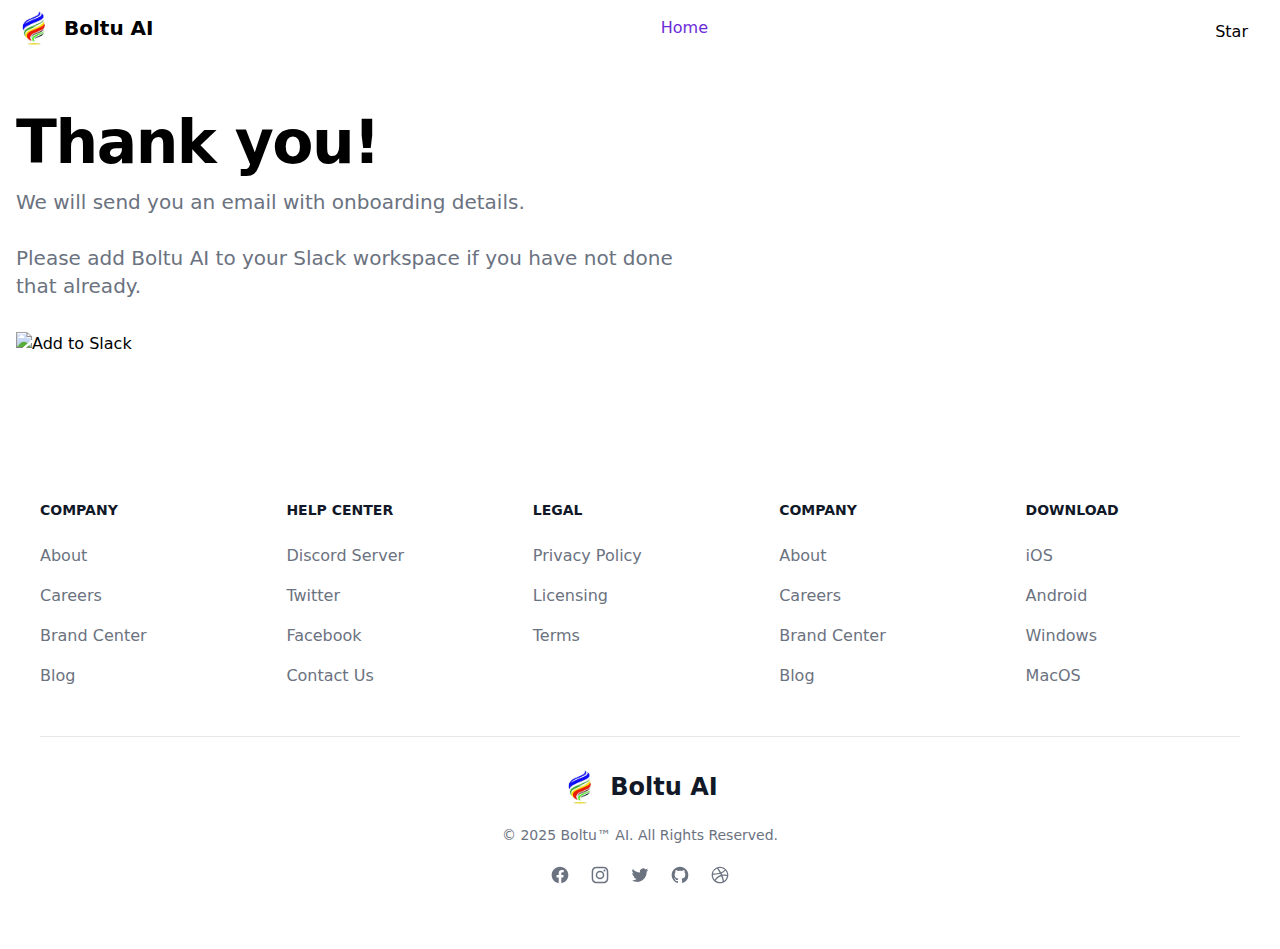
==== commit dcf45cae: "Cleanup Template names" ====
--- a/confirm/index.html
+++ b/confirm/index.html
@@ -5,7 +5,7 @@
     <meta charset="UTF-8">
     <meta http-equiv="X-UA-Compatible" content="IE=edge">
     <meta name="viewport" content="width=device-width, initial-scale=1.0">
-    <title>Boltu AI</title>
+    <title>Boltu AI - Subscribed!</title>
 
     <!-- Meta SEO -->
     <meta name="title" content="BOltu AI">
@@ -13,11 +13,11 @@
     <meta name="robots" content="index, follow">
     <meta http-equiv="Content-Type" content="text/html; charset=utf-8">
     <meta name="language" content="English">
-    <meta name="author" content="Themesberg">
+    <meta name="author" content="Boltu AI">
 
     <!-- Social media share -->
     <meta property="og:title" content=Boltu AI>
-    <meta property="og:site_name" content=Themesberg>
+    <meta property="og:site_name" content=Boltu AI>
     <meta property="og:url" content=https://www.boltu.ai/>
     <meta property="og:description" content=Get started Boltu AI agent for your organization.>
     <meta property="og:type" content="">
@@ -64,8 +64,11 @@
     <section class="bg-white dark:bg-gray-900">
         <div class="grid max-w-screen-xl px-4 pt-20 pb-8 mx-auto lg:gap-8 xl:gap-0 lg:py-16 lg:grid-cols-12 lg:pt-28">
             <div class="mr-auto place-self-center lg:col-span-7">
-                <h1 class="max-w-2xl mb-4 text-4xl font-extrabold leading-none tracking-tight md:text-5xl xl:text-6xl dark:text-white">Thank you.</h1>
-                <p class="max-w-2xl mb-6 font-light text-gray-500 lg:mb-8 md:text-lg lg:text-xl dark:text-gray-400">Please add Boltu AI to your Slack workspace if you have not done that already. We will send you an email with onboarding details.</p>
+                <h1 class="max-w-2xl mb-4 text-4xl font-extrabold leading-none tracking-tight md:text-5xl xl:text-6xl dark:text-white">Thank you!</h1>
+                <p class="max-w-2xl mb-6 font-light text-gray-500 lg:mb-8 md:text-lg lg:text-xl dark:text-gray-400">We will send you an email with onboarding details. 
+                    <br /> <br />
+                    Please add Boltu AI to your Slack workspace if you have not done that already.
+                </p>
                 <div class="space-y-4 sm:flex sm:space-y-0 sm:space-x-4">
                     <a href="https://slack.com/oauth/v2/authorize?client_id=8385624488194.8382802442965&scope=app_mentions:read,assistant:write,channels:history,chat:write,chat:write.public&user_scope="><img alt="Add to Slack" height="40" width="139" src="https://platform.slack-edge.com/img/add_to_slack.png" srcSet="https://platform.slack-edge.com/img/add_to_slack.png 1x, https://platform.slack-edge.com/img/add_to_slack@2x.png 2x" /></a>
                 </div>
